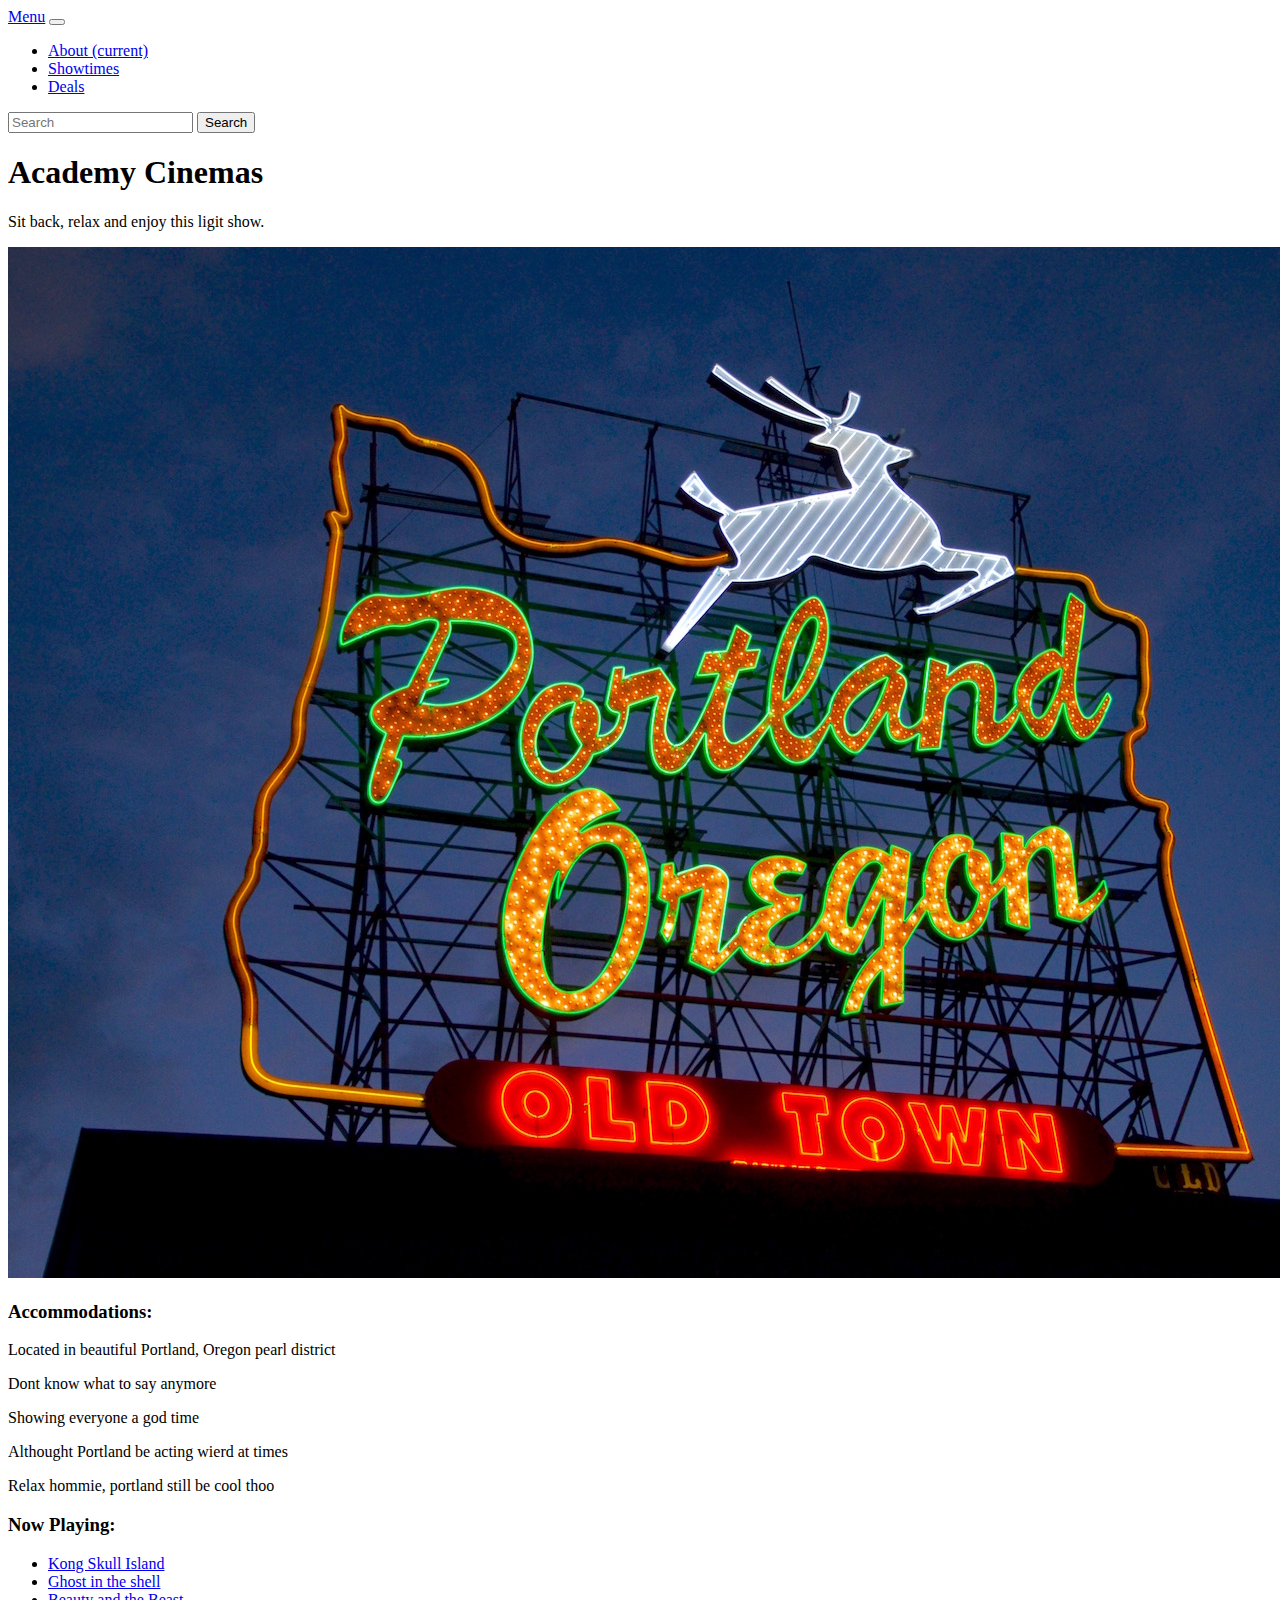
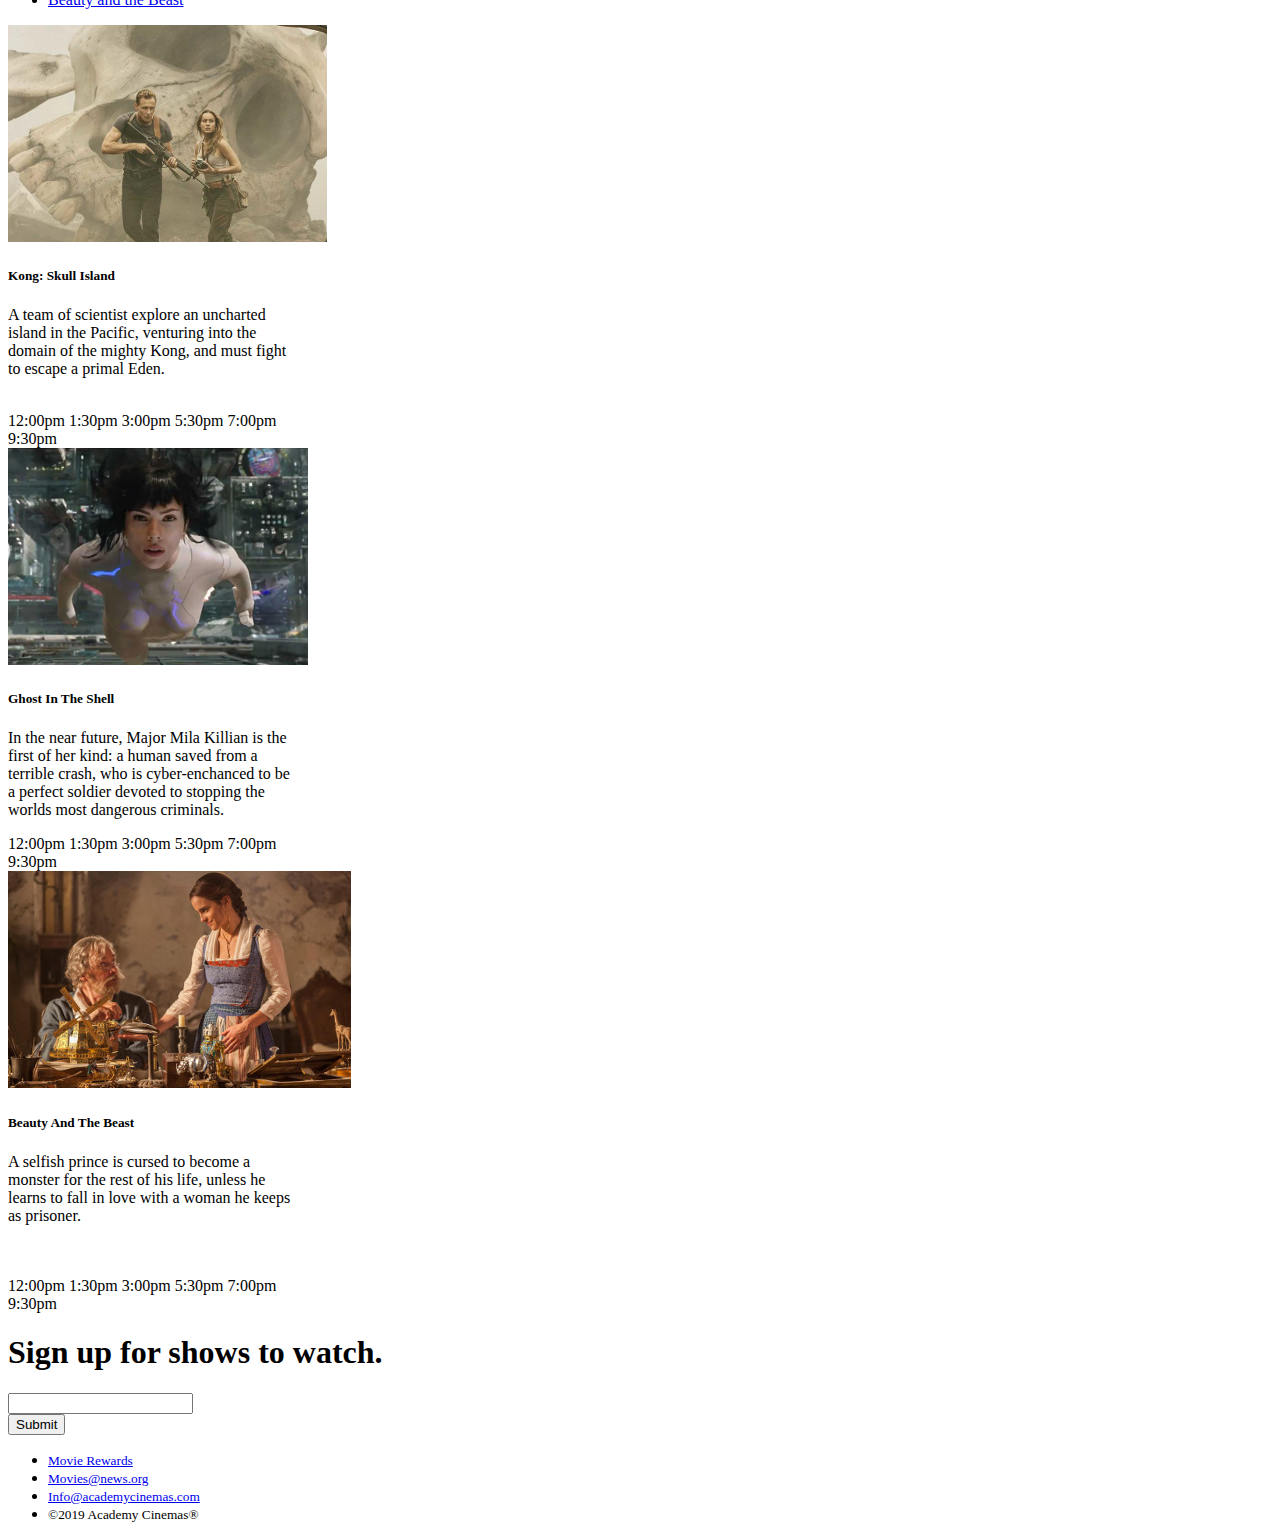
==== bootstrap4_project/academy_cinema.html @ 950efba2 "Add files via upload" ====
<!doctype html>
<html lang="en">
  <head>
    <!-- Required meta tags -->
    <meta charset="utf-8">
    <meta name="viewport" content="width=device-width, initial-scale=1, shrink-to-fit=no">

    <!-- Bootstrap CSS -->
    <link rel="stylesheet" href="https://cdn.jsdelivr.net/npm/bootstrap@4.5.3/dist/css/bootstrap.min.css" integrity="sha384-TX8t27EcRE3e/ihU7zmQxVncDAy5uIKz4rEkgIXeMed4M0jlfIDPvg6uqKI2xXr2" crossorigin="anonymous">

    <title>Academy Cinemas</title>
  </head>
  <body>

    <div class="container">


        <nav class="navbar navbar-expand-lg navbar-light bg-info">
            <a class="navbar-brand" href="#">Menu</a>
            <button class="navbar-toggler" type="button" data-toggle="collapse" data-target="#navbarSupportedContent" aria-controls="navbarSupportedContent" aria-expanded="false" aria-label="Toggle navigation">
                <span class="navbar-toggler-icon"></span>
            </button>
            
            <div class="collapse navbar-collapse" id="navbarSupportedContent">
                <ul class="navbar-nav mr-auto">
                <li class="nav-item">
                    <a class="nav-link text-light navbar-nav" href="#">About <span class="sr-only">(current)</span></a>
                </li>
                <li class="nav-item">
                    <a class="nav-link text-light navbar-nav" href="#">Showtimes </a>
                </li>
                <li class="nav-item">
                    <a class="nav-link text-light navbar-nav" href="#">Deals</a>
                </li>
                </ul>
                <form class="form-inline my-2 my-lg-0">
                    <input class="form-control mr-sm-2" type="search" placeholder="Search" aria-label="Search">
                    <button class="btn btn-primary my-2 my-sm-0 text-light" type="submit">Search</button>
                </form>
            </div>
        </nav>


        <div class="jumbotron jumbotron-fluid bg-info text-center">
            <div class="container">
              <h1 class="display-4 text-light">Academy Cinemas</h1>
              <p class="lead text-light">Sit back, relax and enjoy this ligit show.</p>
            </div>
        </div>

        <div class="container">
            <div class="row">
              <div class="col-sm">

                <img class="img-fluid" src="./image/pdx.jpg" alt=""/>


              </div>
              <div class="col-sm">
                
                <h3>Accommodations:</h3>
                <p>Located in beautiful Portland, Oregon pearl district</p>
                <p>Dont know what to say anymore</p>
                <p>Showing everyone a god time</p>
                <p>Althought Portland be acting wierd at times</p>
                <p> Relax hommie, portland still be cool thoo</p>


              </div>
              <div class="col-sm">

                <h3>Now Playing:</h3>
                <ul class="list-group">
                    <li class="list-group-item">
                        <a class="nav-link" href="#">Kong Skull Island</a>
                    </li>
                    <li class="list-group-item">
                        <a class="nav-link" href="#">Ghost in the shell</a>
                    </li>
                    <li class="list-group-item">
                        <a class="nav-link" href="#">Beauty and the Beast</a>
                    </li>
                </ul>
              </div>

            </div>
        </div>

        <!--showtimes -->

        <div class="card-group" style="width: 18rem;">
            <img src="./image/kongskullisland.jpg" class="card-img-top" alt="...">
            <div class="card-body">
              <h5 class="card-title">Kong: Skull Island</h5>
              <p class="card-text">A team of scientist explore an uncharted island in the Pacific, venturing into the domain of the mighty Kong, and must fight to escape a primal Eden.</p><br>
                <span class="badge badge-pill badge-info">12:00pm</span>
                <span class="badge badge-pill badge-info">1:30pm</span>
                <span class="badge badge-pill badge-info">3:00pm</span>
                <span class="badge badge-pill badge-info">5:30pm</span>
                <span class="badge badge-pill badge-info">7:00pm</span>
                <span class="badge badge-pill badge-info">9:30pm</span>
            </div>
        </div>

        <div class="card-group" style="width: 18rem;">
            <img src="./image/ghostintheshell.jpg" class="card-img-top" alt="...">
            <div class="card-body">
              <h5 class="card-title">Ghost In The Shell</h5>
              <p class="card-text">In the near future, Major Mila Killian is the first of her kind: a human saved from a terrible crash, who is cyber-enchanced to be a perfect soldier devoted to stopping the worlds most dangerous criminals.</p>
                <span class="badge badge-pill badge-info">12:00pm</span>
                <span class="badge badge-pill badge-info">1:30pm</span>
                <span class="badge badge-pill badge-info">3:00pm</span>
                <span class="badge badge-pill badge-info">5:30pm</span>
                <span class="badge badge-pill badge-info">7:00pm</span>
                <span class="badge badge-pill badge-info">9:30pm</span>
            </div>
        </div>

        <div class="card" style="width: 18rem;">
            <img src="./image/beautyandthebeast.jpg" class="card-img-top" alt="...">
            <div class="card-body">
              <h5 class="card-title">Beauty And The Beast</h5>
              <p class="card-text">A selfish prince is cursed to become a monster for the rest of his life, unless he learns to fall in love with a woman he keeps as prisoner.</p><br><br>
                <span class="badge badge-pill badge-info">12:00pm</span>
                <span class="badge badge-pill badge-info">1:30pm</span>
                <span class="badge badge-pill badge-info">3:00pm</span>
                <span class="badge badge-pill badge-info">5:30pm</span>
                <span class="badge badge-pill badge-info">7:00pm</span>
                <span class="badge badge-pill badge-info">9:30pm</span>
            </div>
        </div>


        <!--/showtimes-->

        <div class="text-center">
                <form>
                    <h1 class="text-primary my-5">Sign up for shows to watch.</h1>
                    <div class="form-group">
                        <input type="email" class="form-control" id="exampleInputEmail1" aria-describedby="emailHelp">
                    </div>
                    <button type="submit" class="btn btn-primary">Submit</button>
                </form>
        </div>

        <div class="container">
            <ul class="nav nav-inline">
                <li class="nav-item">
                    <small><a class="nav-link active" href="#">Movie Rewards</a></small>
                </li>
                <li class="nav-item">
                    <small><a class="nav-link" href="#">Movies@news.org</a></small>
                </li>
                <li class="nav-item">
                    <small><a class="nav-link" href="#">Info@academycinemas.com</a></small>
                </li>
                <li>
                    <small class="nav-link">&copy;2019 Academy Cinemas&reg;</small>
                </li>
            </ul>
        </div>
          


























    </div>


    <!-- Option 1: jQuery and Bootstrap Bundle (includes Popper) -->
    <script src="https://code.jquery.com/jquery-3.5.1.slim.min.js" integrity="sha384-DfXdz2htPH0lsSSs5nCTpuj/zy4C+OGpamoFVy38MVBnE+IbbVYUew+OrCXaRkfj" crossorigin="anonymous"></script>
    <script src="https://cdn.jsdelivr.net/npm/bootstrap@4.5.3/dist/js/bootstrap.bundle.min.js" integrity="sha384-ho+j7jyWK8fNQe+A12Hb8AhRq26LrZ/JpcUGGOn+Y7RsweNrtN/tE3MoK7ZeZDyx" crossorigin="anonymous"></script>

    <!-- Option 2: jQuery, Popper.js, and Bootstrap JS
    <script src="https://code.jquery.com/jquery-3.5.1.slim.min.js" integrity="sha384-DfXdz2htPH0lsSSs5nCTpuj/zy4C+OGpamoFVy38MVBnE+IbbVYUew+OrCXaRkfj" crossorigin="anonymous"></script>
    <script src="https://cdn.jsdelivr.net/npm/popper.js@1.16.1/dist/umd/popper.min.js" integrity="sha384-9/reFTGAW83EW2RDu2S0VKaIzap3H66lZH81PoYlFhbGU+6BZp6G7niu735Sk7lN" crossorigin="anonymous"></script>
    <script src="https://cdn.jsdelivr.net/npm/bootstrap@4.5.3/dist/js/bootstrap.min.js" integrity="sha384-w1Q4orYjBQndcko6MimVbzY0tgp4pWB4lZ7lr30WKz0vr/aWKhXdBNmNb5D92v7s" crossorigin="anonymous"></script>
    -->
  </body>
</html>
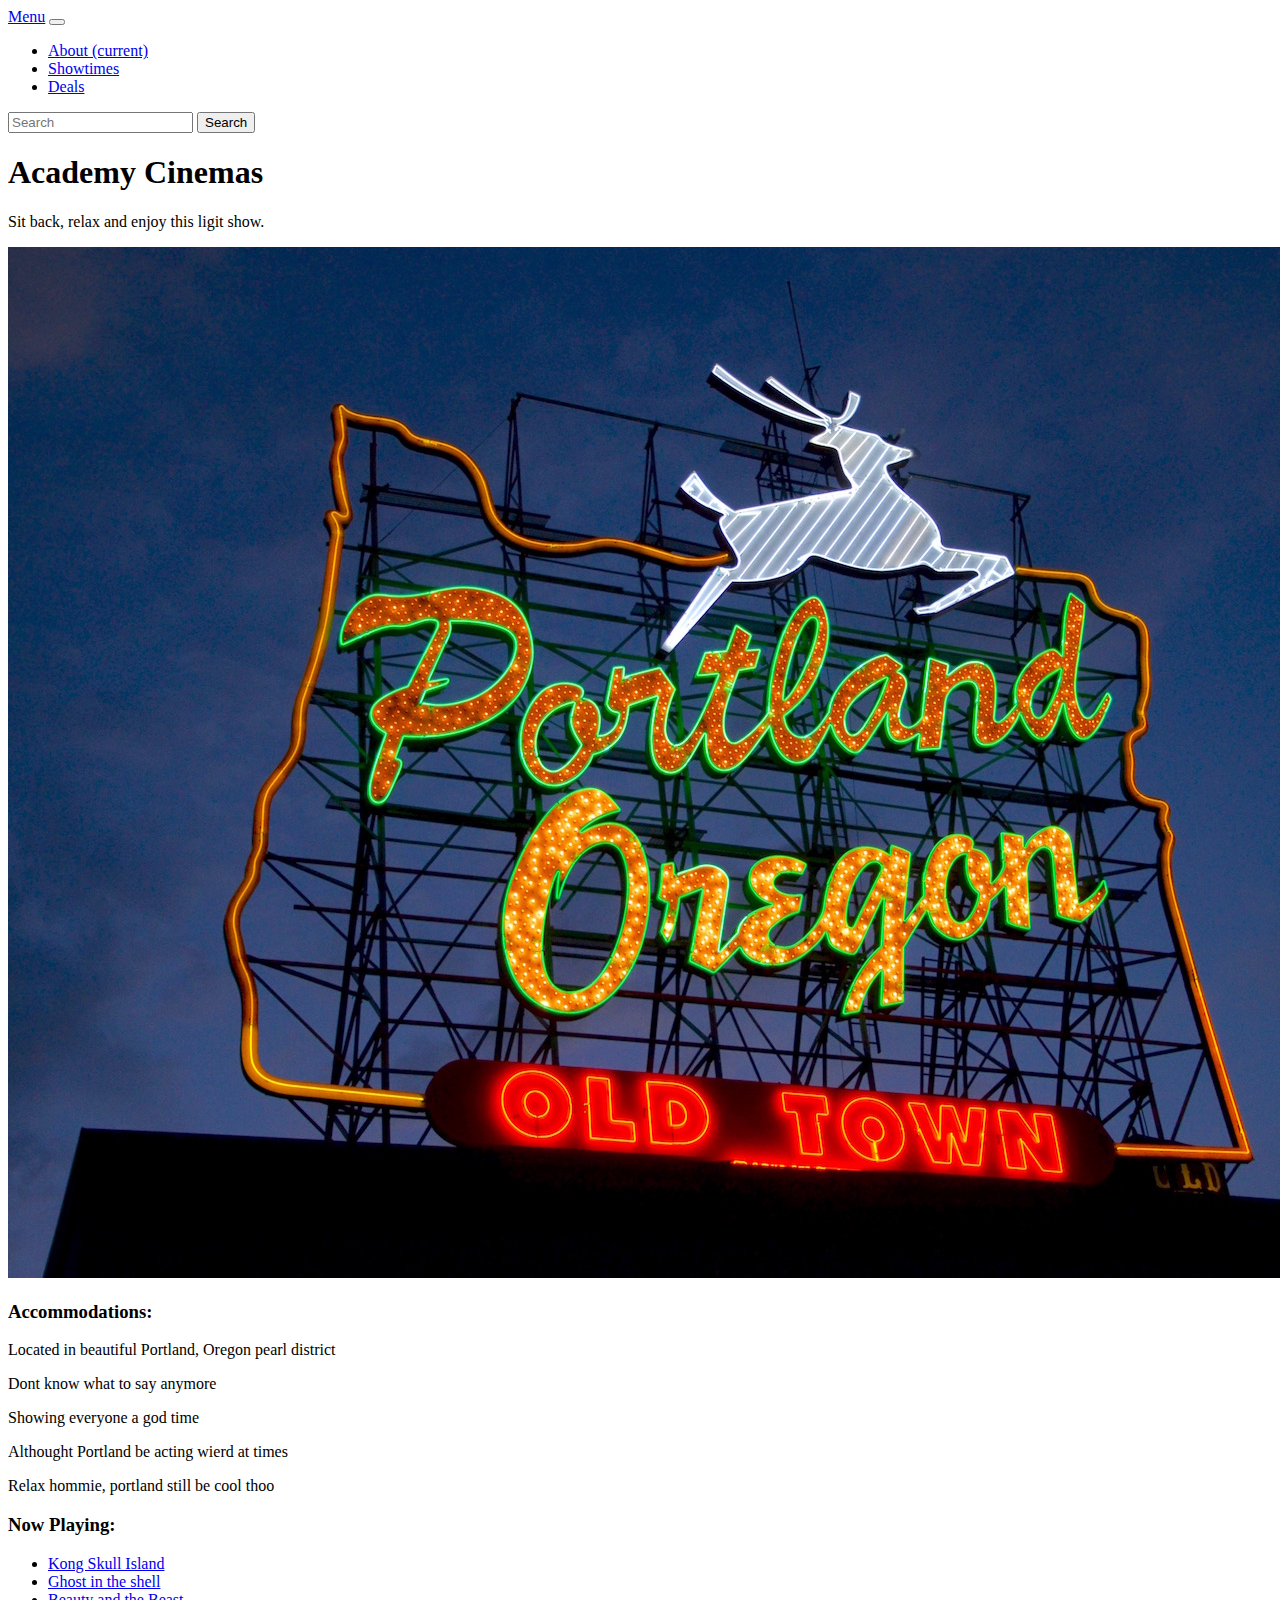
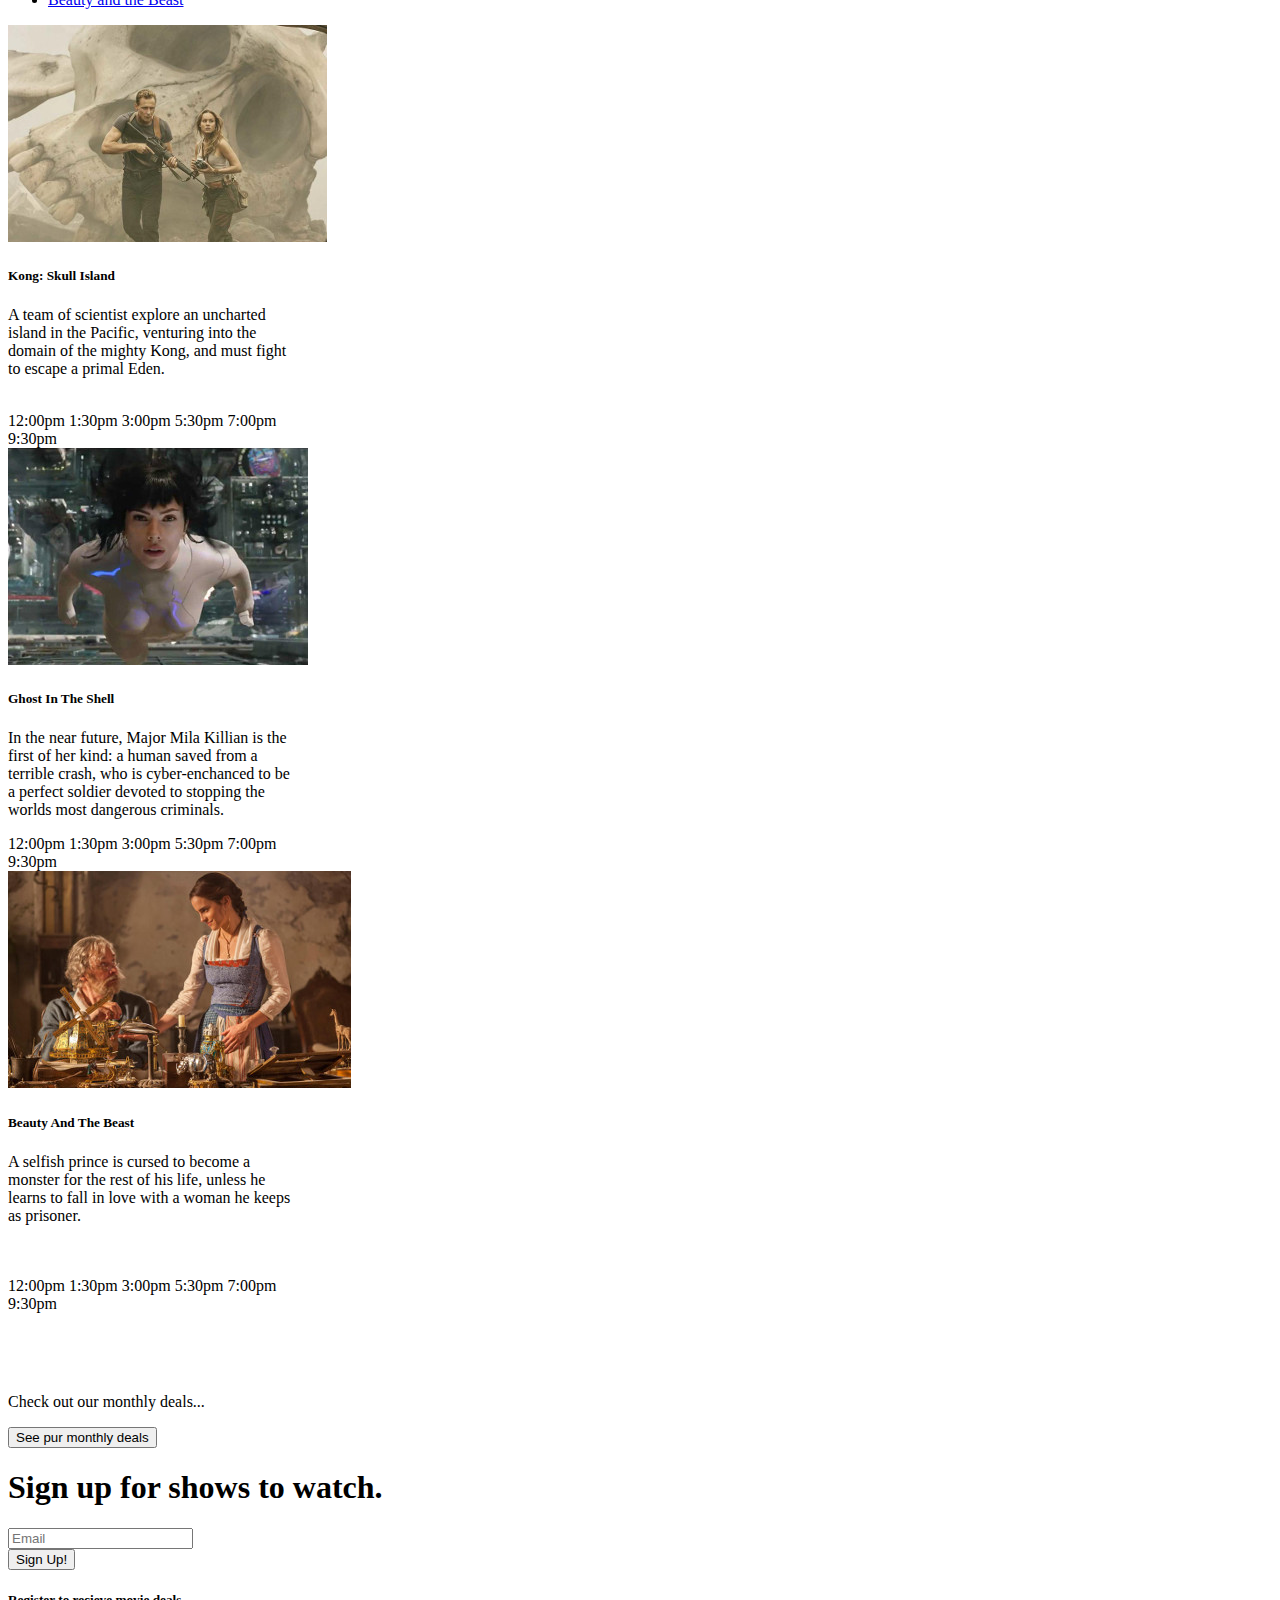
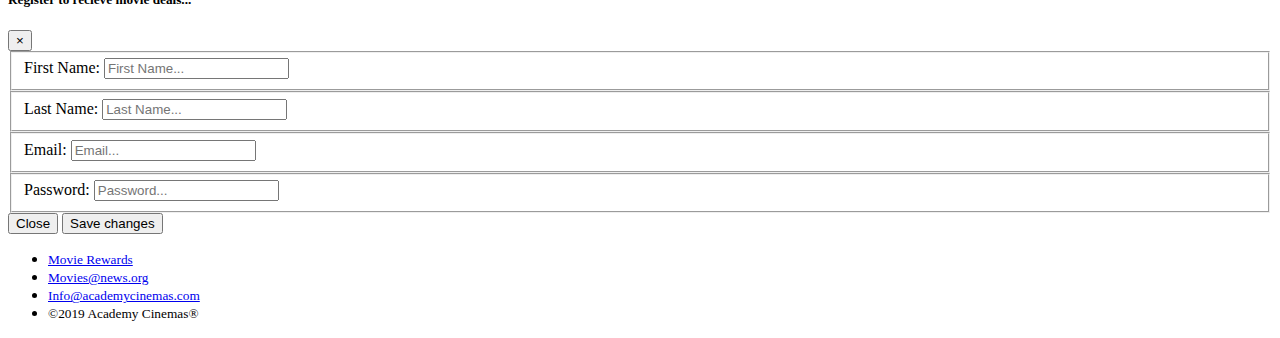
==== commit 22fbb4a2: "Add files via upload" ====
--- a/bootstrap4_project/academy_cinema.html
+++ b/bootstrap4_project/academy_cinema.html
@@ -24,13 +24,13 @@
             <div class="collapse navbar-collapse" id="navbarSupportedContent">
                 <ul class="navbar-nav mr-auto">
                 <li class="nav-item">
-                    <a class="nav-link text-light navbar-nav" href="#">About <span class="sr-only">(current)</span></a>
-                </li>
-                <li class="nav-item">
-                    <a class="nav-link text-light navbar-nav" href="#">Showtimes </a>
-                </li>
-                <li class="nav-item">
-                    <a class="nav-link text-light navbar-nav" href="#">Deals</a>
+                    <a class="nav-link text-light navbar-nav" href="#About">About <span class="sr-only">(current)</span></a>
+                </li>
+                <li class="nav-item">
+                    <a class="nav-link text-light navbar-nav" href="#Showtimes">Showtimes<span class="sr-only"></span> </a>
+                </li>
+                <li class="nav-item">
+                    <a class="nav-link text-light navbar-nav" href="#Deals">Deals<span class="sr-only"></span></a>
                 </li>
                 </ul>
                 <form class="form-inline my-2 my-lg-0">
@@ -67,7 +67,7 @@
 
 
               </div>
-              <div class="col-sm">
+              <div class="col-sm" id="About">
 
                 <h3>Now Playing:</h3>
                 <ul class="list-group">
@@ -88,60 +88,125 @@
 
         <!--showtimes -->
 
-        <div class="card-group" style="width: 18rem;">
-            <img src="./image/kongskullisland.jpg" class="card-img-top" alt="...">
-            <div class="card-body">
-              <h5 class="card-title">Kong: Skull Island</h5>
-              <p class="card-text">A team of scientist explore an uncharted island in the Pacific, venturing into the domain of the mighty Kong, and must fight to escape a primal Eden.</p><br>
-                <span class="badge badge-pill badge-info">12:00pm</span>
-                <span class="badge badge-pill badge-info">1:30pm</span>
-                <span class="badge badge-pill badge-info">3:00pm</span>
-                <span class="badge badge-pill badge-info">5:30pm</span>
-                <span class="badge badge-pill badge-info">7:00pm</span>
-                <span class="badge badge-pill badge-info">9:30pm</span>
-            </div>
-        </div>
-
-        <div class="card-group" style="width: 18rem;">
-            <img src="./image/ghostintheshell.jpg" class="card-img-top" alt="...">
-            <div class="card-body">
-              <h5 class="card-title">Ghost In The Shell</h5>
-              <p class="card-text">In the near future, Major Mila Killian is the first of her kind: a human saved from a terrible crash, who is cyber-enchanced to be a perfect soldier devoted to stopping the worlds most dangerous criminals.</p>
-                <span class="badge badge-pill badge-info">12:00pm</span>
-                <span class="badge badge-pill badge-info">1:30pm</span>
-                <span class="badge badge-pill badge-info">3:00pm</span>
-                <span class="badge badge-pill badge-info">5:30pm</span>
-                <span class="badge badge-pill badge-info">7:00pm</span>
-                <span class="badge badge-pill badge-info">9:30pm</span>
-            </div>
-        </div>
-
-        <div class="card" style="width: 18rem;">
-            <img src="./image/beautyandthebeast.jpg" class="card-img-top" alt="...">
-            <div class="card-body">
-              <h5 class="card-title">Beauty And The Beast</h5>
-              <p class="card-text">A selfish prince is cursed to become a monster for the rest of his life, unless he learns to fall in love with a woman he keeps as prisoner.</p><br><br>
-                <span class="badge badge-pill badge-info">12:00pm</span>
-                <span class="badge badge-pill badge-info">1:30pm</span>
-                <span class="badge badge-pill badge-info">3:00pm</span>
-                <span class="badge badge-pill badge-info">5:30pm</span>
-                <span class="badge badge-pill badge-info">7:00pm</span>
-                <span class="badge badge-pill badge-info">9:30pm</span>
-            </div>
-        </div>
-
-
+        <div class="container" id="Showtimes">
+            <div class="card-deck">
+
+                <div class="card" style="width: 18rem;">
+                    <img src="./image/kongskullisland.jpg" class="card-img-top" alt="...">
+                    <div class="card-body">
+                    <h5 class="card-title">Kong: Skull Island</h5>
+                    <p class="card-text">A team of scientist explore an uncharted island in the Pacific, venturing into the domain of the mighty Kong, and must fight to escape a primal Eden.</p><br>
+                        <span class="badge badge-pill badge-info">12:00pm</span>
+                        <span class="badge badge-pill badge-info">1:30pm</span>
+                        <span class="badge badge-pill badge-info">3:00pm</span>
+                        <span class="badge badge-pill badge-info">5:30pm</span>
+                        <span class="badge badge-pill badge-info">7:00pm</span>
+                        <span class="badge badge-pill badge-info">9:30pm</span>
+                    </div>
+                </div>
+
+                <div class="card" style="width: 18rem;">
+                    <img src="./image/ghostintheshell.jpg" class="card-img-top" alt="...">
+                    <div class="card-body">
+                    <h5 class="card-title">Ghost In The Shell</h5>
+                    <p class="card-text">In the near future, Major Mila Killian is the first of her kind: a human saved from a terrible crash, who is cyber-enchanced to be a perfect soldier devoted to stopping the worlds most dangerous criminals.</p>
+                        <span class="badge badge-pill badge-info">12:00pm</span>
+                        <span class="badge badge-pill badge-info">1:30pm</span>
+                        <span class="badge badge-pill badge-info">3:00pm</span>
+                        <span class="badge badge-pill badge-info">5:30pm</span>
+                        <span class="badge badge-pill badge-info">7:00pm</span>
+                        <span class="badge badge-pill badge-info">9:30pm</span>
+                    </div>
+                </div>
+
+                <div class="card" style="width: 18rem;">
+                    <img src="./image/beautyandthebeast.jpg" class="card-img-top" alt="...">
+                    <div class="card-body">
+                        <h5 class="card-title">Beauty And The Beast</h5>
+                        <p class="card-text">A selfish prince is cursed to become a monster for the rest of his life, unless he learns to fall in love with a woman he keeps as prisoner.</p><br><br>
+                        <span class="badge badge-pill badge-info">12:00pm</span>
+                        <span class="badge badge-pill badge-info">1:30pm</span>
+                        <span class="badge badge-pill badge-info">3:00pm</span>
+                        <span class="badge badge-pill badge-info">5:30pm</span>
+                        <span class="badge badge-pill badge-info">7:00pm</span>
+                        <span class="badge badge-pill badge-info">9:30pm</span>
+                    </div>
+                </div>
+            </div>
+        </div>    
         <!--/showtimes-->
 
-        <div class="text-center">
-                <form>
-                    <h1 class="text-primary my-5">Sign up for shows to watch.</h1>
-                    <div class="form-group">
-                        <input type="email" class="form-control" id="exampleInputEmail1" aria-describedby="emailHelp">
-                    </div>
-                    <button type="submit" class="btn btn-primary">Submit</button>
-                </form>
-        </div>
+        <div class="jumbotron jumbotron-fluid bg-info mt-5 text-center">
+            <div class="container">
+                <h1 class="display-4 hidden-mm-down" style="color: #fff; font-family: robot; font-weight: 900; text-transform:uppercase; "> Movie Deals</h1>
+                <p class="lead">Check out our monthly deals...</p>
+                <!--movie deals-->
+                <button type="button" class="btn btn-outline-primary" data-toggle="modal" data-target="#register">See pur monthly deals</button>
+                <!--/movie deals -->
+            </div>
+        </div>
+
+
+
+
+            <div class="text-center" id="deals">
+                    <form>
+                        <h1 class="text-primary">Sign up for shows to watch.</h1>
+                        <div class="form-group">
+                            <input type="email" class="form-control" id="exampleInputEmail1" aria-describedby="emailHelp" placeholder="Email">
+                        </div>
+                        <button type="button" class="btn btn-secondary btn-info popover-dismiss" data-container="body" data-toggle="popover" data-placement="top" data-content="Submit your email to recieve great movie deals.">
+                            Sign Up!
+                        </button>
+                    </form>
+            </div>
+
+        <!-- Form model-->
+        <div class="modal fadm" tabindex="-1" id="register">
+            <div class="modal-dialog">
+                <div class="modal-content">
+                    <div class="modal-header">
+                        <h5 class="modal-title">Register to recieve movie deals...</h5>
+                        <button type="button" class="close" data-dismiss="modal" aria-label="Close">
+                            <span aria-hidden="true">&times;</span>
+                        </button>
+                    </div>
+                    <div class="modal-body">
+                    
+                    <form>
+                        <fieldset class="form-group">
+                            <label for="firstname">First Name:</label>
+                            <input type="text" class="form-control" id="firstname" placeholder="First Name...">
+                        </fieldset>
+                        <fieldset class="form-group">
+                            <label for="lastname">Last Name:</label>
+                            <input type="text" class="form-control" id="lastname" placeholder="Last Name...">
+                        </fieldset>
+                        <fieldset class="form-group">
+                            <label for="email">Email:</label>
+                            <input type="email" class="form-control" id="email" placeholder="Email...">
+                        </fieldset>
+                        <fieldset class="form-group">
+                            <label for="password">Password:</label>
+                            <input type="password" class="form-control" id="password" placeholder="Password...">
+                        </fieldset>
+                    </form>
+                       
+                        
+
+
+
+                    </div>
+                    <div class="modal-footer">
+                        <button type="button" class="btn btn-secondary" data-dismiss="modal">Close</button>
+                        <button type="button" class="btn btn-primary">Save changes</button>
+                    </div>
+                </div>
+            </div>
+        </div>
+
+
+        <!--/form model-->
 
         <div class="container">
             <ul class="nav nav-inline">
@@ -159,44 +224,18 @@
                 </li>
             </ul>
         </div>
-          
-
-
-
-
-
-
-
-
-
-
-
-
-
-
-
-
-
-
-
-
-
-
-
-
-
-
     </div>
-
-
-    <!-- Option 1: jQuery and Bootstrap Bundle (includes Popper) -->
-    <script src="https://code.jquery.com/jquery-3.5.1.slim.min.js" integrity="sha384-DfXdz2htPH0lsSSs5nCTpuj/zy4C+OGpamoFVy38MVBnE+IbbVYUew+OrCXaRkfj" crossorigin="anonymous"></script>
-    <script src="https://cdn.jsdelivr.net/npm/bootstrap@4.5.3/dist/js/bootstrap.bundle.min.js" integrity="sha384-ho+j7jyWK8fNQe+A12Hb8AhRq26LrZ/JpcUGGOn+Y7RsweNrtN/tE3MoK7ZeZDyx" crossorigin="anonymous"></script>
-
-    <!-- Option 2: jQuery, Popper.js, and Bootstrap JS
+     <!-- Option 2: jQuery, Popper.js, and Bootstrap JS -->
     <script src="https://code.jquery.com/jquery-3.5.1.slim.min.js" integrity="sha384-DfXdz2htPH0lsSSs5nCTpuj/zy4C+OGpamoFVy38MVBnE+IbbVYUew+OrCXaRkfj" crossorigin="anonymous"></script>
     <script src="https://cdn.jsdelivr.net/npm/popper.js@1.16.1/dist/umd/popper.min.js" integrity="sha384-9/reFTGAW83EW2RDu2S0VKaIzap3H66lZH81PoYlFhbGU+6BZp6G7niu735Sk7lN" crossorigin="anonymous"></script>
     <script src="https://cdn.jsdelivr.net/npm/bootstrap@4.5.3/dist/js/bootstrap.min.js" integrity="sha384-w1Q4orYjBQndcko6MimVbzY0tgp4pWB4lZ7lr30WKz0vr/aWKhXdBNmNb5D92v7s" crossorigin="anonymous"></script>
-    -->
+
+    <script>
+        $('.popover-dismiss').popover({
+            trigger: 'focus'
+        })
+    </script>
+
+
   </body>
 </html>